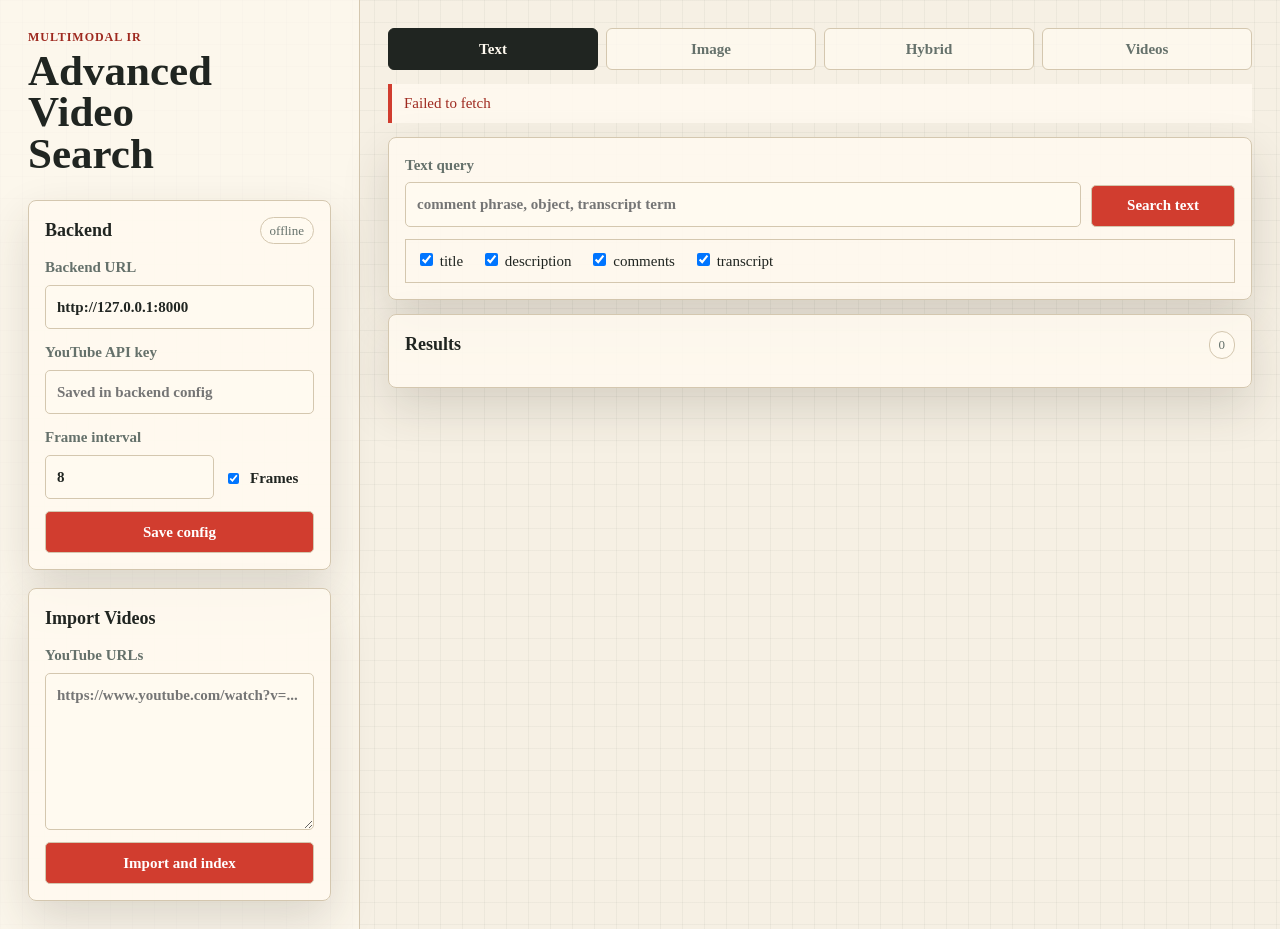
==== client/index.html @ d0fca844 "Add Dockerized web client setup" ====
<!doctype html>
<html lang="en">
  <head>
    <meta charset="utf-8">
    <meta name="viewport" content="width=device-width, initial-scale=1">
    <title>Advanced Video Search</title>
    <link rel="stylesheet" href="styles.css">
  </head>
  <body>
    <main class="layout">
      <aside class="sidebar">
        <div class="brand">
          <p class="eyebrow">Multimodal IR</p>
          <h1>Advanced Video Search</h1>
        </div>

        <section class="panel">
          <div class="section-title">
            <h2>Backend</h2>
            <span id="healthBadge" class="badge">checking</span>
          </div>
          <label class="field">
            <span>Backend URL</span>
            <input id="backendUrl" type="url" value="http://127.0.0.1:8000">
          </label>
          <label class="field">
            <span>YouTube API key</span>
            <input id="youtubeApiKey" type="password" placeholder="Saved in backend config">
          </label>
          <div class="grid-2">
            <label class="field">
              <span>Frame interval</span>
              <input id="frameInterval" type="number" min="1" max="120" value="8">
            </label>
            <label class="toggle">
              <input id="enableYtdlp" type="checkbox" checked>
              <span>Frames</span>
            </label>
          </div>
          <button id="saveConfig" class="primary" type="button">Save config</button>
        </section>

        <section class="panel">
          <h2>Import Videos</h2>
          <label class="field">
            <span>YouTube URLs</span>
            <textarea id="videoUrls" rows="6" placeholder="https://www.youtube.com/watch?v=..."></textarea>
          </label>
          <button id="importVideos" class="primary" type="button">Import and index</button>
        </section>
      </aside>

      <section class="content">
        <nav class="tabs" aria-label="Search modes">
          <button class="tab active" data-tab="text" type="button">Text</button>
          <button class="tab" data-tab="image" type="button">Image</button>
          <button class="tab" data-tab="hybrid" type="button">Hybrid</button>
          <button class="tab" data-tab="videos" type="button">Videos</button>
        </nav>

        <section id="status" class="status">Starting...</section>

        <section class="workspace active" id="tab-text">
          <div class="tool-strip">
            <label class="field grow">
              <span>Text query</span>
              <input id="textQuery" type="search" placeholder="comment phrase, object, transcript term">
            </label>
            <button id="textSearch" class="primary action" type="button">Search text</button>
          </div>
          <fieldset class="checks">
            <label><input type="checkbox" value="title" checked> title</label>
            <label><input type="checkbox" value="description" checked> description</label>
            <label><input type="checkbox" value="comments" checked> comments</label>
            <label><input type="checkbox" value="transcript" checked> transcript</label>
          </fieldset>
        </section>

        <section class="workspace" id="tab-image">
          <div class="tool-strip">
            <label class="file-box grow">
              <input id="imageQuery" type="file" accept="image/*">
              <span>Choose image query</span>
            </label>
            <button id="imageSearch" class="primary action" type="button">Search frames</button>
          </div>
        </section>

        <section class="workspace" id="tab-hybrid">
          <div class="tool-strip">
            <label class="field grow">
              <span>Hybrid text</span>
              <input id="hybridQuery" type="search" placeholder="red jacket, product shot, mountain scene">
            </label>
            <label class="file-box compact">
              <input id="hybridImage" type="file" accept="image/*">
              <span>Optional image</span>
            </label>
          </div>
          <div class="tool-strip">
            <label class="field">
              <span>BM25 weight</span>
              <input id="textWeight" type="number" min="0" max="1" step="0.1" value="0.4">
            </label>
            <label class="field">
              <span>Vector weight</span>
              <input id="vectorWeight" type="number" min="0" max="1" step="0.1" value="0.6">
            </label>
            <button id="hybridSearch" class="primary action" type="button">Search hybrid</button>
          </div>
        </section>

        <section class="workspace" id="tab-videos">
          <div class="section-title">
            <h2>Indexed Videos</h2>
            <button id="refreshVideos" class="ghost" type="button">Refresh</button>
          </div>
          <div id="videoList" class="video-list"></div>
        </section>

        <section class="results-panel">
          <div class="section-title">
            <h2>Results</h2>
            <span id="resultCount" class="badge">0</span>
          </div>
          <div id="results" class="results-grid"></div>
        </section>
      </section>
    </main>

    <script src="app.js"></script>
  </body>
</html>
---- client/styles.css ----
:root {
  --ink: #202521;
  --muted: #65716b;
  --paper: #f6f0e4;
  --surface: #fffaf0;
  --line: #d4c7af;
  --accent: #d13d2f;
  --accent-dark: #9e291f;
  --green: #237456;
  --shadow: 0 20px 48px rgba(49, 41, 28, 0.16);
}

* {
  box-sizing: border-box;
}

body {
  min-height: 100vh;
  margin: 0;
  background:
    linear-gradient(90deg, rgba(32, 37, 33, 0.045) 1px, transparent 1px),
    linear-gradient(rgba(32, 37, 33, 0.04) 1px, transparent 1px),
    var(--paper);
  background-size: 22px 22px;
  color: var(--ink);
  font: 15px/1.5 Georgia, "Times New Roman", serif;
}

button,
input,
textarea {
  font: inherit;
}

.layout {
  display: grid;
  grid-template-columns: minmax(300px, 360px) 1fr;
  min-height: 100vh;
}

.sidebar {
  display: grid;
  align-content: start;
  gap: 18px;
  padding: 28px;
  border-right: 1px solid var(--line);
  background: rgba(255, 250, 240, 0.72);
}

.brand {
  padding-bottom: 8px;
}

.eyebrow {
  margin: 0 0 4px;
  color: var(--accent-dark);
  font-size: 12px;
  font-weight: 700;
  letter-spacing: 0.08em;
  text-transform: uppercase;
}

h1,
h2,
p {
  margin: 0;
}

h1 {
  max-width: 11ch;
  font-size: 43px;
  line-height: 0.96;
}

h2 {
  font-size: 18px;
}

.content {
  min-width: 0;
  padding: 28px;
}

.panel,
.workspace,
.results-panel {
  border: 1px solid var(--line);
  border-radius: 8px;
  background: rgba(255, 250, 240, 0.88);
  box-shadow: var(--shadow);
}

.panel {
  display: grid;
  gap: 12px;
  padding: 16px;
}

.workspace {
  display: none;
  gap: 12px;
  margin: 14px 0;
  padding: 16px;
}

.workspace.active {
  display: grid;
}

.tabs {
  display: grid;
  grid-template-columns: repeat(4, minmax(92px, 1fr));
  gap: 8px;
}

.tab,
.primary,
.ghost,
.delete-video,
.toggle-snippet {
  border: 1px solid var(--line);
  cursor: pointer;
}

.tab {
  min-height: 42px;
  border-radius: 6px;
  background: rgba(255, 250, 240, 0.8);
  color: var(--muted);
  font-weight: 700;
}

.tab.active {
  background: var(--ink);
  color: var(--surface);
  border-color: var(--ink);
}

.status {
  min-height: 34px;
  margin: 14px 0;
  padding: 8px 12px;
  border-left: 4px solid var(--green);
  background: rgba(255, 250, 240, 0.88);
  color: var(--muted);
}

.status.error {
  border-color: var(--accent);
  color: var(--accent-dark);
}

.section-title {
  display: flex;
  align-items: center;
  justify-content: space-between;
  gap: 12px;
}

.field {
  display: grid;
  gap: 6px;
  color: var(--muted);
  font-weight: 700;
}

.grow {
  flex: 1 1 auto;
}

input[type="url"],
input[type="password"],
input[type="number"],
input[type="search"],
textarea {
  width: 100%;
  border: 1px solid var(--line);
  border-radius: 5px;
  background: var(--surface);
  color: var(--ink);
  padding: 10px 11px;
  outline: none;
}

input:focus,
textarea:focus {
  border-color: var(--accent);
  box-shadow: 0 0 0 3px rgba(209, 61, 47, 0.15);
}

.grid-2 {
  display: grid;
  grid-template-columns: 1fr 90px;
  gap: 10px;
  align-items: end;
}

.toggle {
  display: grid;
  grid-template-columns: 18px 1fr;
  align-items: center;
  gap: 8px;
  min-height: 42px;
  color: var(--ink);
  font-weight: 700;
}

.tool-strip {
  display: flex;
  align-items: end;
  gap: 10px;
}

.primary {
  min-height: 42px;
  border-radius: 5px;
  background: var(--accent);
  color: white;
  font-weight: 700;
}

.primary:hover {
  background: var(--accent-dark);
}

.action {
  min-width: 144px;
}

.ghost,
.delete-video {
  min-height: 32px;
  border-radius: 5px;
  background: transparent;
  color: var(--accent-dark);
  font-weight: 700;
}

.checks {
  display: grid;
  grid-template-columns: repeat(4, max-content);
  gap: 8px 18px;
  margin: 0;
  padding: 10px;
  border: 1px solid var(--line);
}

.file-box {
  display: grid;
  place-items: center;
  min-height: 82px;
  border: 1px dashed var(--accent-dark);
  border-radius: 5px;
  background: rgba(255, 250, 240, 0.7);
  color: var(--accent-dark);
  font-weight: 700;
  cursor: pointer;
}

.file-box.compact {
  min-width: 190px;
  min-height: 42px;
}

.file-box input {
  display: none;
}

.results-panel {
  padding: 16px;
}

.results-grid,
.video-list {
  display: grid;
  gap: 12px;
  margin-top: 12px;
}

.result,
.video-item {
  display: grid;
  gap: 10px;
  padding: 12px;
  border: 1px solid var(--line);
  border-radius: 7px;
  background: rgba(255, 250, 240, 0.9);
}

.result {
  grid-template-columns: 142px 1fr;
}

.thumb {
  width: 142px;
  height: 92px;
  object-fit: cover;
  border: 1px solid var(--line);
  border-radius: 5px;
  background: #ddd2bf;
}

.video-row {
  display: grid;
  grid-template-columns: 1fr auto;
  align-items: start;
  gap: 10px;
}

.result h3,
.video-item h3 {
  margin: 0;
  font-size: 17px;
  line-height: 1.2;
}

.meta,
.badge {
  color: var(--muted);
  font-size: 13px;
}

.badge {
  border: 1px solid var(--line);
  border-radius: 999px;
  padding: 3px 9px;
  background: var(--surface);
}

.readable {
  margin: 8px 0;
  padding: 9px 11px;
  border-left: 3px solid var(--line);
  background: rgba(255, 250, 240, 0.8);
  line-height: 1.48;
  white-space: pre-wrap;
}

.readable.collapsed {
  display: -webkit-box;
  max-height: 118px;
  overflow: hidden;
  -webkit-box-orient: vertical;
  -webkit-line-clamp: 5;
}

mark {
  padding: 0 2px;
  border-radius: 2px;
  background: #ffe36d;
}

.toggle-snippet {
  display: inline-block;
  margin: 0 0 8px;
  padding: 0;
  border: 0;
  background: transparent;
  color: var(--accent-dark);
  font-weight: 700;
}

.open-link {
  color: var(--accent-dark);
  font-weight: 700;
  text-decoration: none;
}

.empty {
  color: var(--muted);
}

@media (max-width: 900px) {
  .layout {
    grid-template-columns: 1fr;
  }

  .sidebar {
    border-right: 0;
    border-bottom: 1px solid var(--line);
  }

  h1 {
    max-width: none;
  }

  .tool-strip {
    display: grid;
  }

  .checks {
    grid-template-columns: repeat(2, max-content);
  }

  .result {
    grid-template-columns: 1fr;
  }

  .thumb {
    width: 100%;
    height: auto;
    aspect-ratio: 16 / 9;
  }
}
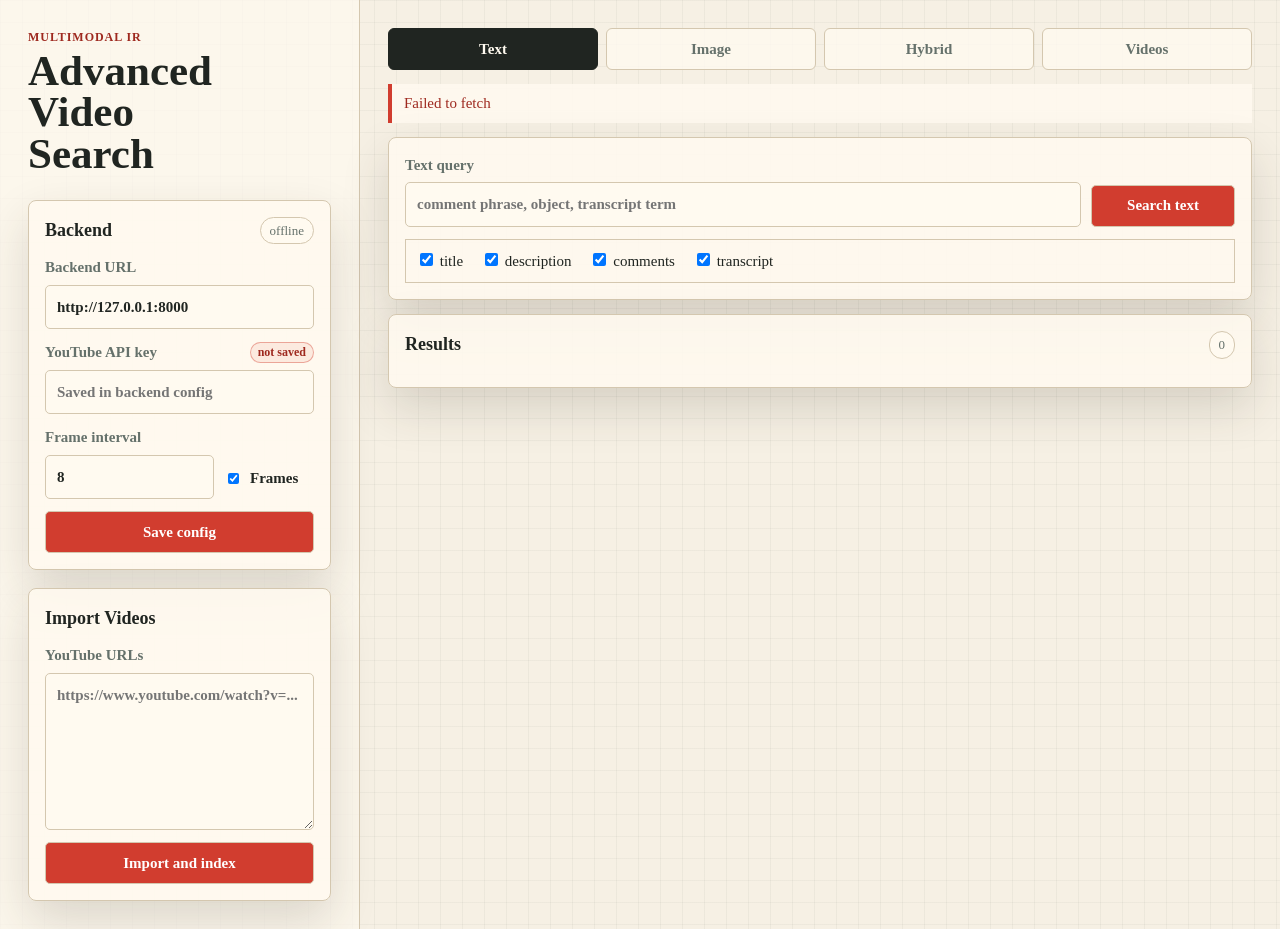
==== commit 3c8ecd59: "Warn when backend lacks YouTube API key" ====
--- a/client/index.html
+++ b/client/index.html
@@ -24,7 +24,10 @@
             <input id="backendUrl" type="url" value="http://127.0.0.1:8000">
           </label>
           <label class="field">
-            <span>YouTube API key</span>
+            <span class="label-row">
+              <span>YouTube API key</span>
+              <span id="apiKeyState" class="mini-state missing">not saved</span>
+            </span>
             <input id="youtubeApiKey" type="password" placeholder="Saved in backend config">
           </label>
           <div class="grid-2">
--- a/client/styles.css
+++ b/client/styles.css
@@ -164,6 +164,29 @@
   font-weight: 700;
 }
 
+.label-row {
+  display: flex;
+  align-items: center;
+  justify-content: space-between;
+  gap: 8px;
+}
+
+.mini-state {
+  border: 1px solid rgba(35, 116, 86, 0.45);
+  border-radius: 999px;
+  padding: 1px 7px;
+  color: var(--green);
+  font-size: 12px;
+  line-height: 1.4;
+  background: rgba(35, 116, 86, 0.08);
+}
+
+.mini-state.missing {
+  border-color: rgba(209, 61, 47, 0.4);
+  color: var(--accent-dark);
+  background: rgba(209, 61, 47, 0.08);
+}
+
 .grow {
   flex: 1 1 auto;
 }
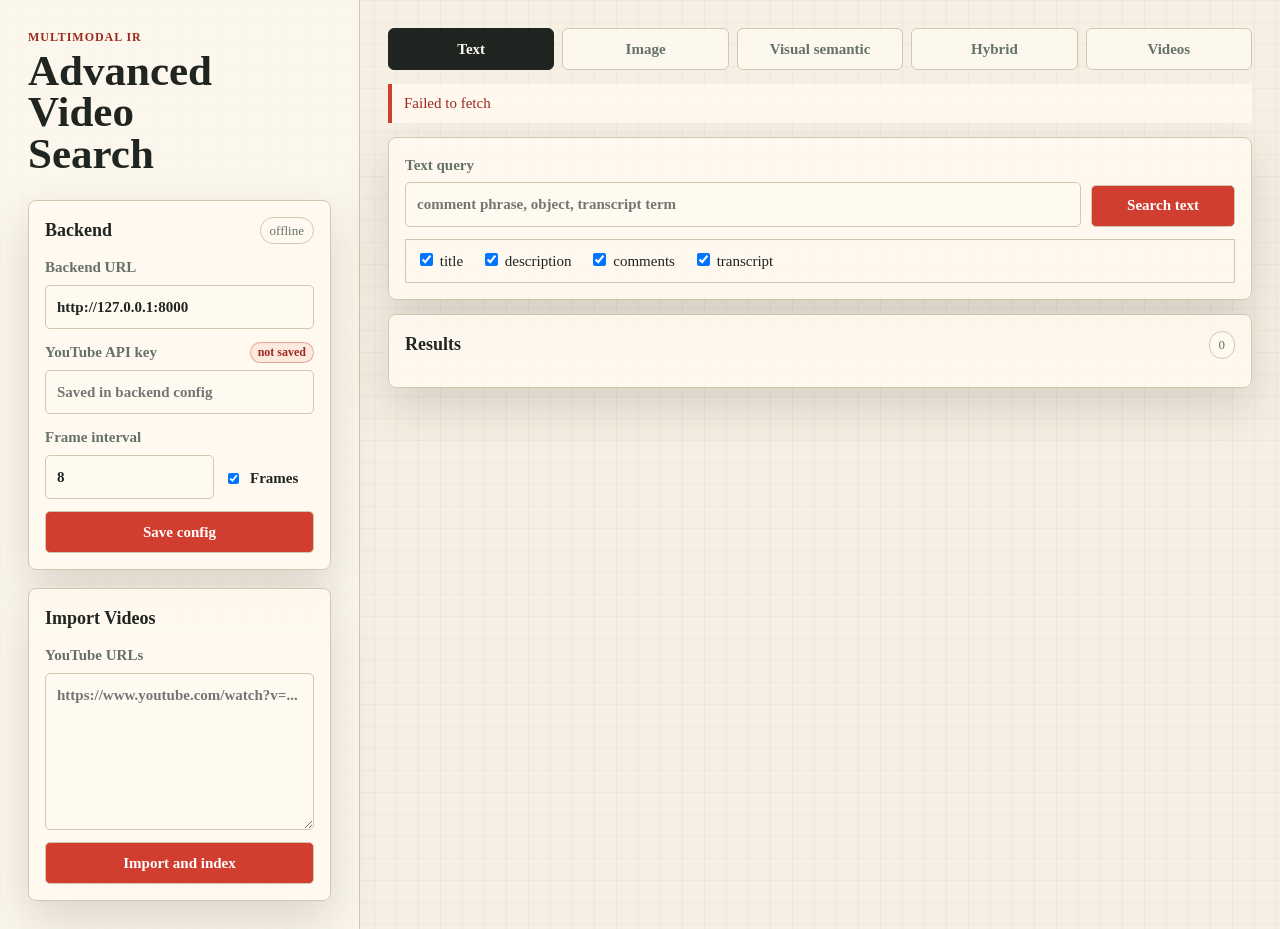
==== commit 47a1e62c: "Add visual semantic frame search" ====
--- a/client/index.html
+++ b/client/index.html
@@ -57,6 +57,7 @@
         <nav class="tabs" aria-label="Search modes">
           <button class="tab active" data-tab="text" type="button">Text</button>
           <button class="tab" data-tab="image" type="button">Image</button>
+          <button class="tab" data-tab="semantic" type="button">Visual semantic</button>
           <button class="tab" data-tab="hybrid" type="button">Hybrid</button>
           <button class="tab" data-tab="videos" type="button">Videos</button>
         </nav>
@@ -86,6 +87,16 @@
               <span>Choose image query</span>
             </label>
             <button id="imageSearch" class="primary action" type="button">Search frames</button>
+          </div>
+        </section>
+
+        <section class="workspace" id="tab-semantic">
+          <div class="tool-strip">
+            <label class="field grow">
+              <span>Visual semantic query</span>
+              <input id="semanticQuery" type="search" placeholder="person writing on board, car driving, lecture slide">
+            </label>
+            <button id="semanticSearch" class="primary action" type="button">Search events</button>
           </div>
         </section>
 
--- a/client/styles.css
+++ b/client/styles.css
@@ -109,7 +109,7 @@
 
 .tabs {
   display: grid;
-  grid-template-columns: repeat(4, minmax(92px, 1fr));
+  grid-template-columns: repeat(auto-fit, minmax(112px, 1fr));
   gap: 8px;
 }
 
